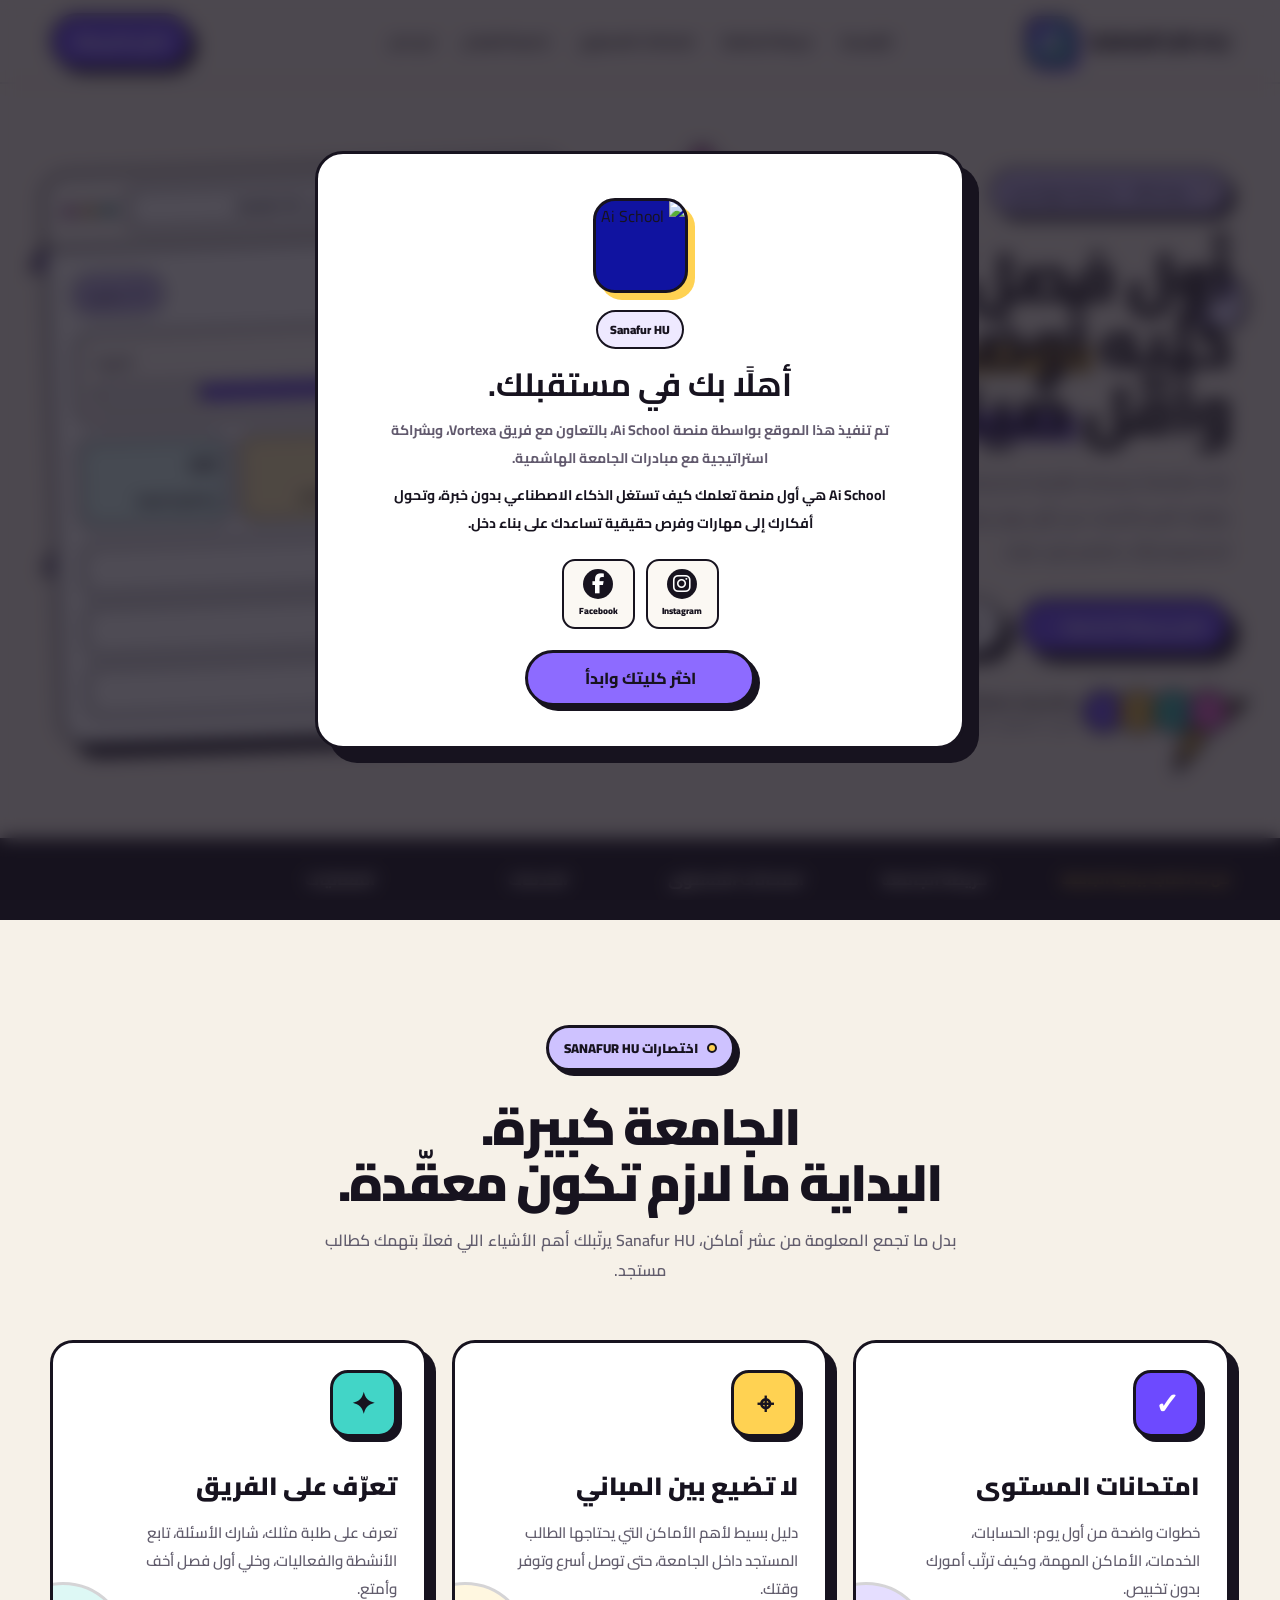
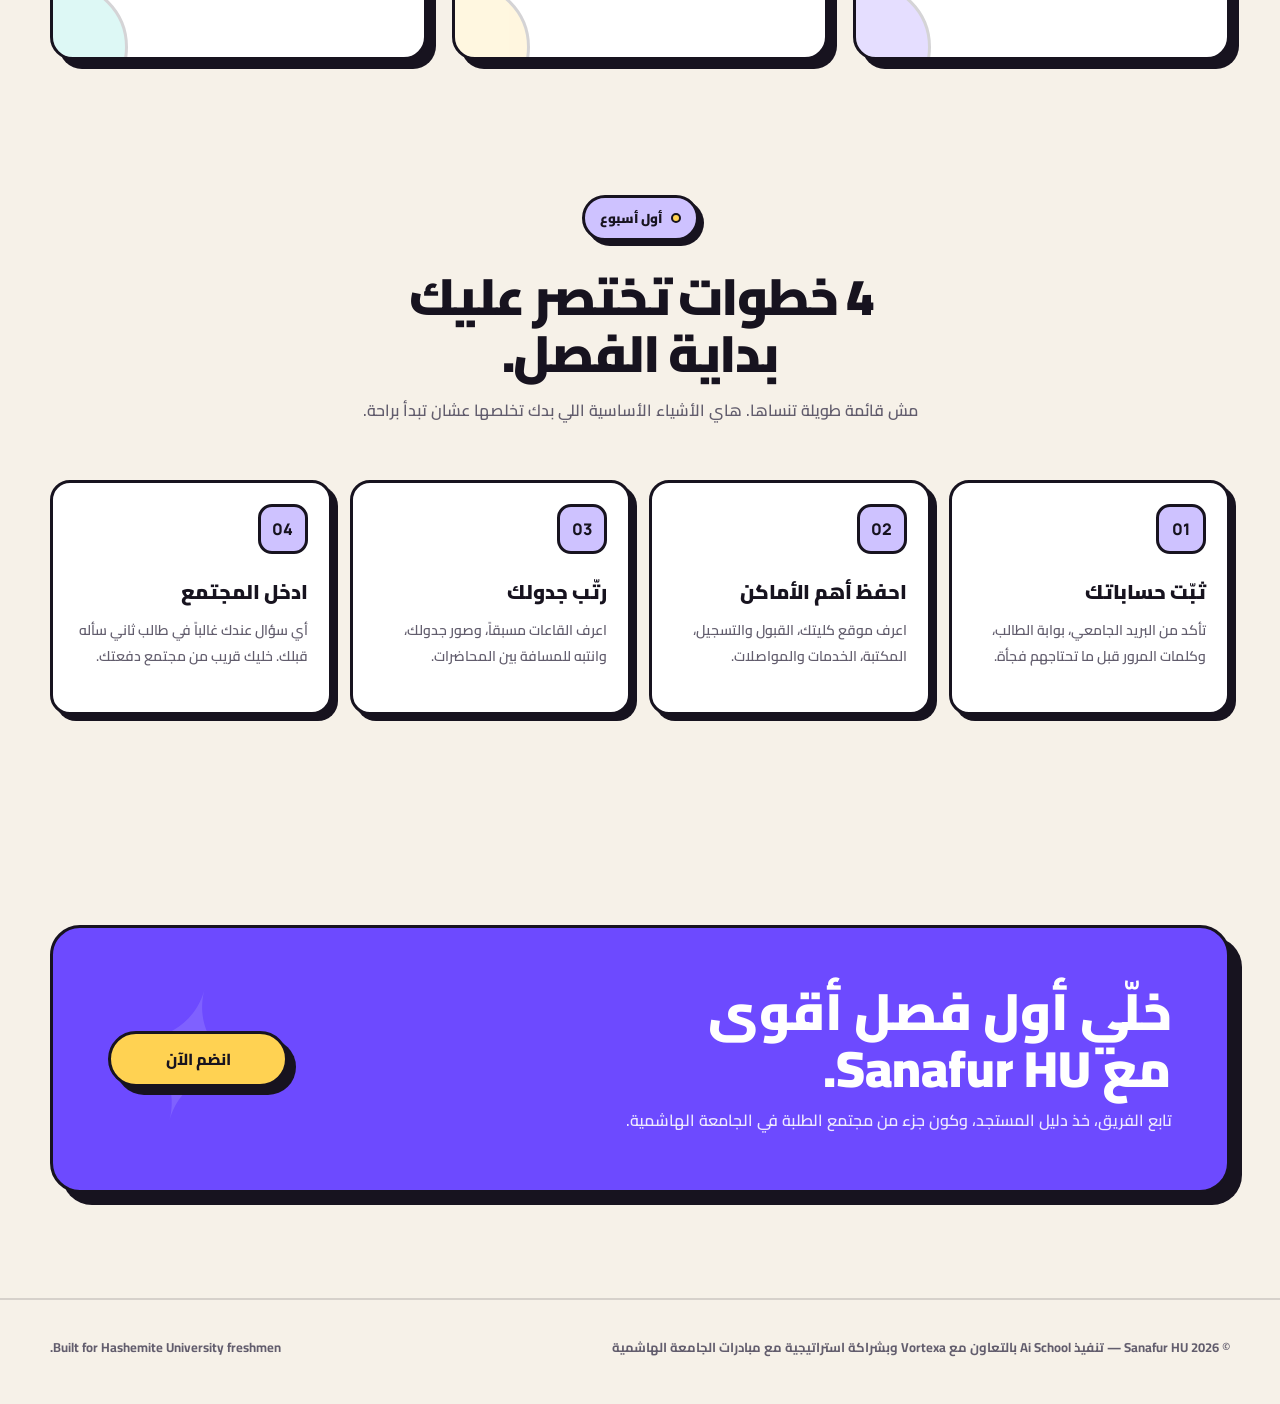
==== index.html @ 036cabc6 "Add files via upload" ====
<!DOCTYPE html>
<html lang="ar" dir="rtl">
<head>
<meta charset="UTF-8">
<meta name="viewport" content="width=device-width, initial-scale=1.0">

<title>Sanafur HU | دليلك لأول فصل جامعي</title>
<link rel="stylesheet" href="onboarding.css?v=20260831-2">
<link rel="stylesheet" href="quick-actions.css?v=20260925-1">
<link rel="stylesheet" href="college-hub.css?v=20260925-1">

<link rel="preconnect" href="https://fonts.googleapis.com">
<link rel="preconnect" href="https://fonts.gstatic.com" crossorigin>
<link href="https://fonts.googleapis.com/css2?family=Cairo:wght@400;500;600;700;800;900&family=Manrope:wght@600;700;800&display=swap" rel="stylesheet">
<link rel="stylesheet" href="https://cdnjs.cloudflare.com/ajax/libs/font-awesome/6.7.2/css/all.min.css">

<style>

:root{
    --cream:#F6F1E8;
    --black:#17131F;

    --purple:#6D4AFF;
    --purple2:#8D6BFF;
    --purpleLight:#CEC2FF;

    --yellow:#FFD252;
    --pink:#F06BD7;
    --cyan:#42D5C7;

    --white:#FFFFFF;
    --muted:#625D6D;

    --border:3px solid var(--black);

    --shadow-big:9px 9px 0 var(--black);
    --shadow-small:5px 5px 0 var(--black);
}

/* =========================
   GLOBAL
========================= */

*{
    box-sizing:border-box;
}

html{
    scroll-behavior:smooth;
}

body{
    margin:0;
    background:var(--cream);
    color:var(--black);
    font-family:"Cairo",sans-serif;
    overflow-x:hidden;
}

a{
    color:inherit;
    text-decoration:none;
}

button{
    font:inherit;
}

.container{
    width:min(1180px,calc(100% - 40px));
    margin:auto;
    position:relative;
    z-index:3;
}


/* =========================
   NAVIGATION
========================= */

.navbar-wrap{
    position:sticky;
    top:0;
    z-index:1000;

    background:rgba(246,241,232,.94);
    backdrop-filter:blur(14px);

    border-bottom:2px solid rgba(23,19,31,.10);
}

.navbar{
    min-height:82px;

    display:grid;
    grid-template-columns:1fr auto 1fr;

    align-items:center;
    gap:30px;
}

.brand{
    direction:ltr;

    display:flex;
    align-items:center;
    gap:13px;

    justify-self:start;
}

.logo-box{
    width:50px;
    height:50px;

    background:#000;

    border:var(--border);
    border-radius:14px;

    box-shadow:5px 5px 0 var(--purple);

    overflow:hidden;
}

.logo-box img{
    width:100%;
    height:100%;
    object-fit:cover;
}

.brand-name{
    font-family:"Manrope",sans-serif;
    font-size:24px;
    font-weight:800;

    letter-spacing:-1px;
}

.nav-links{
    display:flex;
    gap:28px;
    align-items:center;

    font-size:14px;
    font-weight:700;
}

.nav-links a{
    position:relative;
    padding:8px 0;
}

.nav-links a:after{
    content:"";

    position:absolute;

    right:0;
    left:0;
    bottom:1px;

    height:3px;

    background:var(--purple);

    transform:scaleX(0);

    transition:.2s;
}

.nav-links a:hover:after{
    transform:scaleX(1);
}


/* =========================
   BUTTON SYSTEM
========================= */

.btn{
    min-height:50px;

    padding:10px 22px;

    border:var(--border);
    border-radius:999px;

    display:inline-flex;
    justify-content:center;
    align-items:center;
    gap:8px;

    font-weight:800;

    cursor:pointer;

    transition:
        transform .18s ease,
        box-shadow .18s ease;
}

.btn:hover{
    transform:translate(3px,3px);
    box-shadow:3px 3px 0 var(--black)!important;
}

.nav-btn{
    justify-self:end;

    background:var(--purple);
    color:white;

    box-shadow:var(--shadow-small);
}

.primary-btn{
    background:var(--purple);
    color:#fff;

    box-shadow:var(--shadow-big);
}

.secondary-btn{
    background:white;

    box-shadow:var(--shadow-big);
}


/* =========================
   HERO
========================= */

.hero{
    position:relative;

    min-height:720px;

    display:flex;
    align-items:center;

    padding:80px 0 100px;

    isolation:isolate;
}

.hero-grid{
    display:grid;

    grid-template-columns:1.05fr .95fr;

    gap:70px;

    align-items:center;
}

.hero-copy{
    position:relative;
    z-index:5;
}


/* small pill */

.eyebrow{
    width:max-content;

    display:flex;
    align-items:center;
    gap:9px;

    background:var(--purpleLight);

    border:var(--border);
    border-radius:999px;

    box-shadow:var(--shadow-small);

    padding:8px 15px;

    font-size:13px;
    font-weight:900;
}

.dot{
    width:10px;
    height:10px;

    border:2px solid var(--black);
    border-radius:50%;

    background:var(--yellow);
}


/* hero heading */

.hero h1{
    margin:29px 0 22px;

    font-size:clamp(52px,5.3vw,78px);

    line-height:.98;

    letter-spacing:-3px;

    font-weight:900;
}

.marker{
    position:relative;

    display:inline-block;

    z-index:0;
}

.marker:before{
    content:"";

    position:absolute;

    right:-4%;
    left:-4%;

    height:.36em;

    bottom:.04em;

    background:var(--yellow);

    border:2px solid var(--black);

    transform:rotate(-1deg);

    z-index:-1;
}

.marker.purple:before{
    background:var(--purple2);
    transform:rotate(1deg);
}

.hero-description{
    max-width:660px;

    font-size:18px;
    line-height:1.9;

    color:var(--muted);

    font-weight:600;
}

.hero-buttons{
    display:flex;
    flex-wrap:wrap;
    gap:15px;

    margin-top:30px;
}


/* trust */

.trust{
    display:flex;
    align-items:center;
    gap:15px;

    margin-top:36px;
}

.avatars{
    direction:ltr;
    display:flex;
}

.avatar{
    width:43px;
    height:43px;

    margin-left:-8px;

    border:3px solid var(--black);
    border-radius:50%;

    display:grid;
    place-items:center;

    font-family:"Manrope";
    font-size:12px;
    font-weight:900;
}

.avatar:nth-child(1){
    background:var(--purple);
    color:white;
}

.avatar:nth-child(2){
    background:var(--yellow);
}

.avatar:nth-child(3){
    background:var(--cyan);
}

.avatar:nth-child(4){
    background:var(--pink);
}

.trust-text{
    font-size:13px;
    font-weight:800;
    line-height:1.6;
}

.trust-text span{
    color:var(--muted);
    font-weight:600;
}


/* =========================
   DASHBOARD MOCKUP
========================= */

.dashboard-area{
    position:relative;
    z-index:5;

    perspective:1000px;
}

.dashboard{
    background:white;

    border:var(--border);

    border-radius:27px;

    box-shadow:12px 12px 0 var(--black);

    overflow:hidden;

    transform:rotate(-2deg);

    transition:.3s;
}

.dashboard:hover{
    transform:rotate(0) translateY(-5px);
}

.browser-bar{
    min-height:66px;

    border-bottom:var(--border);

    background:#FBF8F3;

    display:flex;
    align-items:center;

    gap:12px;

    padding:14px 18px;

    direction:ltr;
}

.browser-dots{
    display:flex;
    gap:7px;
}

.browser-dot{
    width:13px;
    height:13px;

    border:2px solid var(--black);
    border-radius:50%;
}

.browser-dot:nth-child(1){
    background:var(--pink);
}

.browser-dot:nth-child(2){
    background:var(--yellow);
}

.browser-dot:nth-child(3){
    background:var(--cyan);
}

.browser-title{
    flex:1;

    background:white;

    border:2px solid var(--black);
    border-radius:11px;

    padding:8px 12px;

    text-align:center;

    direction:rtl;

    font-size:13px;
    font-weight:800;
}

.dashboard-content{
    padding:25px;
}

.dashboard-header{
    display:flex;
    align-items:center;
    justify-content:space-between;

    gap:15px;

    margin-bottom:17px;
}

.dashboard-header h3{
    font-size:25px;

    line-height:1.3;

    margin:0;

    font-weight:900;
}

.ready-pill{
    padding:7px 11px;

    border:2px solid var(--black);
    border-radius:999px;

    background:var(--purpleLight);

    white-space:nowrap;

    font-size:12px;
    font-weight:900;
}


/* progress */

.progress-card{
    padding:16px;

    border:2px solid var(--black);
    border-radius:18px;

    background:#FBF8F3;

    margin-bottom:16px;
}

.progress-head{
    display:flex;
    justify-content:space-between;

    margin-bottom:12px;

    font-size:13px;
    font-weight:800;
}

.progress{
    height:19px;

    border:2px solid var(--black);
    border-radius:999px;

    background:white;

    overflow:hidden;
}

.progress span{
    width:76%;
    height:100%;

    display:block;

    background:var(--purple);

    border-left:2px solid var(--black);
}


/* small dashboard cards */

.quick-cards{
    display:grid;

    grid-template-columns:repeat(3,1fr);

    gap:10px;

    margin-bottom:17px;
}

.quick-card{
    min-height:88px;

    padding:12px 10px;

    border:2px solid var(--black);
    border-radius:15px;

    display:flex;
    flex-direction:column;

    justify-content:space-between;

    font-size:12px;
    font-weight:900;
}

.quick-card strong{
    font-family:"Manrope";
    font-size:22px;
}

.quick-card:nth-child(1){
    background:#EEE9FF;
}

.quick-card:nth-child(2){
    background:#FFF0B5;
}

.quick-card:nth-child(3){
    background:#DCF9F5;
}


/* checklist */

.check-list{
    display:grid;
    gap:10px;
}

.check-item{
    padding:11px 12px;

    background:white;

    border:2px solid var(--black);
    border-radius:14px;

    display:flex;
    align-items:center;
    gap:10px;

    font-size:13px;
    font-weight:800;
}

.checkbox{
    width:25px;
    height:25px;

    border:2px solid var(--black);
    border-radius:7px;

    flex-shrink:0;

    display:grid;
    place-items:center;
}

.checkbox.checked{
    background:var(--purple);
    color:white;
}

.checkbox.checked:after{
    content:"✓";
    font-weight:900;
}


/* =========================
   MEMPHIS DECORATIONS
========================= */

.shape{
    position:absolute;

    pointer-events:none;

    z-index:1;
}

.triangle{
    width:65px;

    left:2%;
    top:17%;

    animation:float1 8s ease-in-out infinite;
}

.plus{
    width:56px;

    right:43%;
    top:8%;

    animation:rotateShape 19s linear infinite;
}

.zigzag{
    width:95px;

    left:42%;
    bottom:13%;

    animation:bob 6s ease-in-out infinite;
}

.arc{
    width:85px;

    right:2%;
    bottom:8%;

    animation:float2 9s ease-in-out infinite;
}

.dotted{
    width:75px;

    right:2%;
    top:24%;

    animation:rotateShape 25s linear infinite;
}

.squiggle{
    width:100px;

    right:42%;
    bottom:17%;

    animation:sway 7s ease-in-out infinite;
}

.half{
    width:72px;

    left:3%;
    top:60%;

    animation:bob 6s ease-in-out infinite;
}

.mini-circle{
    position:absolute;

    width:24px;
    height:24px;

    left:43%;
    top:17%;

    border:3px solid var(--black);
    border-radius:50%;

    background:var(--cyan);

    z-index:1;

    animation:bob 5s ease-in-out infinite;
}


@keyframes float1{

    0%,100%{
        transform:translateY(0) rotate(-8deg);
    }

    50%{
        transform:translateY(-18px) rotate(10deg);
    }

}

@keyframes float2{

    0%,100%{
        transform:translate(0,0) rotate(5deg);
    }

    50%{
        transform:translate(-8px,-16px) rotate(-7deg);
    }

}

@keyframes rotateShape{

    to{
        transform:rotate(360deg);
    }

}

@keyframes bob{

    0%,100%{
        transform:translateY(0);
    }

    50%{
        transform:translateY(-16px);
    }

}

@keyframes sway{

    0%,100%{
        transform:rotate(-5deg);
    }

    50%{
        transform:rotate(8deg);
    }

}


/* =========================
   BLACK STRIP
========================= */

.info-strip{
    background:var(--black);
    color:var(--cream);

    padding:26px 0;
}

.info-strip-inner{
    display:grid;

    grid-template-columns:auto 1fr;

    align-items:center;

    gap:35px;
}

.strip-title{
    color:var(--yellow);

    font-size:13px;
    font-weight:900;

    white-space:nowrap;
}

.strip-items{
    display:grid;
    grid-template-columns:repeat(5,1fr);

    gap:15px;

    text-align:center;

    font-weight:800;
}


/* =========================
   GENERIC SECTIONS
========================= */

.section{
    padding:105px 0;
}

.section-header{
    max-width:820px;

    margin:0 auto 55px;

    text-align:center;
}

.section-header .eyebrow{
    margin:auto;
}

.section-header h2{
    margin:27px 0 14px;

    font-size:clamp(39px,4vw,58px);

    line-height:1.1;

    letter-spacing:-2px;

    font-weight:900;
}

.section-header p{
    margin:0 auto;

    max-width:650px;

    color:var(--muted);

    font-weight:600;

    line-height:1.9;
}


/* =========================
   FEATURES
========================= */

.features{
    display:grid;

    grid-template-columns:repeat(3,1fr);

    gap:25px;
}

.feature{
    min-height:320px;

    position:relative;

    overflow:hidden;

    background:white;

    border:var(--border);
    border-radius:23px;

    box-shadow:var(--shadow-big);

    padding:27px;

    transition:.2s;
}

.feature:hover{
    transform:translateY(-5px);
}

.icon{
    width:67px;
    height:67px;

    margin-bottom:25px;

    display:grid;
    place-items:center;

    border:var(--border);
    border-radius:18px;

    box-shadow:var(--shadow-small);

    font-size:29px;
    font-weight:900;
}

.feature:nth-child(1) .icon{
    background:var(--purple);
    color:white;
}

.feature:nth-child(2) .icon{
    background:var(--yellow);
}

.feature:nth-child(3) .icon{
    background:var(--cyan);
}

.feature h3{
    margin:0 0 10px;

    font-size:25px;

    font-weight:900;
}

.feature p{
    margin:0;

    max-width:90%;

    color:var(--muted);

    line-height:1.85;

    font-size:15px;
    font-weight:600;
}

.corner-circle{
    position:absolute;

    width:130px;
    height:130px;

    left:-55px;
    bottom:-55px;

    border:3px solid var(--black);
    border-radius:50%;

    opacity:.18;
}

.feature:nth-child(1) .corner-circle{
    background:var(--purple);
}

.feature:nth-child(2) .corner-circle{
    background:var(--yellow);
}

.feature:nth-child(3) .corner-circle{
    background:var(--cyan);
}


/* =========================
   FIRST WEEK
========================= */

.steps{
    display:grid;

    grid-template-columns:repeat(4,1fr);

    gap:18px;
}

.step{
    min-height:235px;

    padding:21px;

    background:white;

    border:var(--border);
    border-radius:20px;

    box-shadow:6px 6px 0 var(--black);
}

.step-number{
    width:50px;
    height:50px;

    display:grid;
    place-items:center;

    margin-bottom:19px;

    border:var(--border);
    border-radius:14px;

    background:var(--purpleLight);

    font-family:"Manrope";
    font-weight:900;
}

.step h3{
    margin:0 0 8px;

    font-size:20px;

    font-weight:900;
}

.step p{
    margin:0;

    color:var(--muted);

    font-size:14px;

    line-height:1.8;

    font-weight:600;
}


/* =========================
   JOIN CTA
========================= */

.join-box{
    padding:55px;

    background:var(--purple);

    color:white;

    border:var(--border);
    border-radius:30px;

    box-shadow:12px 12px 0 var(--black);

    display:grid;

    grid-template-columns:1fr auto;

    align-items:center;

    gap:30px;

    position:relative;

    overflow:hidden;
}

.join-box:before{
    content:"✦";

    position:absolute;

    left:5%;
    top:-42px;

    font-size:180px;

    color:rgba(255,255,255,.13);

    transform:rotate(15deg);
}

.join-box h2{
    position:relative;

    margin:0 0 10px;

    font-size:clamp(35px,4vw,54px);

    line-height:1.1;

    font-weight:900;
}

.join-box p{
    position:relative;

    margin:0;

    color:#EEE9FF;

    font-weight:600;

    line-height:1.8;
}

.join-btn{
    position:relative;

    min-width:180px;

    background:var(--yellow);

    color:var(--black);

    box-shadow:8px 8px 0 var(--black);
}


/* =========================
   FOOTER
========================= */

footer{
    padding:35px 0 45px;

    border-top:2px solid rgba(23,19,31,.14);
}

.footer{
    display:flex;

    justify-content:space-between;

    align-items:center;

    gap:20px;

    flex-wrap:wrap;

    color:var(--muted);

    font-size:13px;

    font-weight:700;
}


/* =========================
   MOBILE MENU
========================= */

.mobile-menu-button{
    display:none;

    width:47px;
    height:47px;

    border:var(--border);
    border-radius:13px;

    background:white;

    box-shadow:4px 4px 0 var(--black);

    font-size:21px;
    font-weight:900;
}

.mobile-menu{
    display:none;

    padding:0 0 18px;

    font-weight:800;
}

.mobile-menu.open{
    display:grid;
    gap:11px;
}


/* =========================
   RESPONSIVE
========================= */

@media(max-width:980px){

    .navbar{
        grid-template-columns:1fr auto;
    }

    .nav-links,
    .nav-btn{
        display:none;
    }

    .mobile-menu-button{
        display:block;
    }

    .hero{
        min-height:auto;
        padding:65px 0 80px;
    }

    .hero-grid{
        grid-template-columns:1fr;
        gap:60px;
    }

    .hero-copy{
        text-align:center;
    }

    .hero-copy .eyebrow{
        margin:auto;
    }

    .hero-description{
        margin:auto;
    }

    .hero-buttons{
        justify-content:center;
    }

    .trust{
        justify-content:center;
    }

    .dashboard-area{
        width:min(650px,100%);
        margin:auto;
    }

    .features{
        grid-template-columns:1fr;
    }

    .steps{
        grid-template-columns:repeat(2,1fr);
    }

    .info-strip-inner{
        grid-template-columns:1fr;
        text-align:center;
    }

    .join-box{
        grid-template-columns:1fr;
        text-align:center;
    }

    .join-btn{
        justify-self:center;
    }

}


@media(max-width:620px){

    .container{
        width:calc(100% - 24px);
    }

    .brand-name{
        font-size:20px;
    }

    .logo-box{
        width:45px;
        height:45px;
    }

    .hero{
        padding-top:45px;
    }

    .hero h1{
        font-size:clamp(45px,13vw,62px);
        letter-spacing:-2px;
    }

    .hero-description{
        font-size:16px;
    }

    .hero-buttons{
        flex-direction:column;
    }

    .hero-buttons .btn{
        width:100%;
    }

    .trust{
        flex-direction:column;
    }

    .dashboard{
        transform:rotate(-1deg);
        box-shadow:8px 8px 0 var(--black);
    }

    .dashboard-content{
        padding:18px;
    }

    .dashboard-header{
        align-items:flex-start;
    }

    .quick-cards{
        grid-template-columns:1fr;
    }

    .quick-card{
        min-height:68px;
    }

    .strip-items{
        grid-template-columns:1fr 1fr;
    }

    .strip-items span:last-child{
        grid-column:1/-1;
    }

    .section{
        padding:78px 0;
    }

    .section-header h2{
        font-size:38px;
    }

    .steps{
        grid-template-columns:1fr;
    }

    .join-box{
        padding:36px 23px;

        box-shadow:8px 8px 0 var(--black);
    }

    .triangle,
    .dotted{
        display:none;
    }

}


@media(prefers-reduced-motion:reduce){

    *{
        animation:none!important;
        transition:none!important;
    }

}


/* college hub: more than one card */
.college-hub-grid.multi{display:grid;grid-template-columns:1fr;gap:28px}
</style>
</head>


<body>


<!-- =========================
     NAVBAR
========================= -->

<header class="navbar-wrap">

<div class="container">

<nav class="navbar">

<a href="index.html" class="brand">

<div class="logo-box">
<img src="vortexa-logo.png" alt="Sanafur HU">
</div>

<span class="brand-name">SANAFUR HU</span>

</a>


<div class="nav-links">
<a href="index.html#guide">الرئيسية</a>
<a href="map.html">خريطة الجامعة</a>
<a href="exams.html">امتحانات المستوى</a>
<a href="gpa.html">حاسبة المعدل</a>
<a href="team.html">الفريق</a>
</div>
<a href="map.html" class="btn nav-btn">افتح الخريطة</a>


<button
class="mobile-menu-button"
id="menuButton"
aria-label="القائمة">

☰

</button>

</nav>


<div class="mobile-menu" id="mobileMenu">
<a href="index.html#guide">الرئيسية</a>
<a href="map.html">خريطة الجامعة</a>
<a href="exams.html">امتحانات المستوى</a>
<a href="gpa.html">حاسبة المعدل</a>
<a href="team.html">الفريق</a>
</div>
</div>
</header>



<!-- =========================
     HERO
========================= -->

<main id="home">

<section class="hero">


<!-- Purple Triangle -->

<svg class="shape triangle"
viewBox="0 0 100 100">

<path
d="M50 8 L92 88 L8 88 Z"
fill="#8D6BFF"
stroke="#17131F"
stroke-width="6"/>

</svg>



<!-- Pink Plus -->

<svg class="shape plus"
viewBox="0 0 100 100">

<path
d="M36 8H64V36H92V64H64V92H36V64H8V36H36Z"
fill="#F06BD7"
stroke="#17131F"
stroke-width="6"/>

</svg>



<!-- Zig Zag -->

<svg class="shape zigzag"
viewBox="0 0 140 70">

<polyline
points="4,54 30,18 56,54 83,18 110,54 136,18"
fill="none"
stroke="#17131F"
stroke-width="17"
stroke-linejoin="round"/>

<polyline
points="4,54 30,18 56,54 83,18 110,54 136,18"
fill="none"
stroke="#6D4AFF"
stroke-width="10"
stroke-linejoin="round"/>

</svg>



<!-- Yellow Arc -->

<svg class="shape arc"
viewBox="0 0 100 100">

<path
d="M10 90
A80 80 0 0 1 90 10
L66 34
A46 46 0 0 0 34 66
Z"

fill="#FFD252"

stroke="#17131F"
stroke-width="6"/>

</svg>



<!-- Dot Circle -->

<svg class="shape dotted"
viewBox="0 0 100 100">

<circle
cx="50"
cy="50"
r="39"

fill="#fff"

stroke="#17131F"
stroke-width="6"/>

<g fill="#6D4AFF">

<circle cx="30" cy="30" r="5"/>
<circle cx="50" cy="28" r="5"/>
<circle cx="70" cy="30" r="5"/>

<circle cx="28" cy="50" r="5"/>
<circle cx="50" cy="50" r="5"/>
<circle cx="72" cy="50" r="5"/>

<circle cx="30" cy="70" r="5"/>
<circle cx="50" cy="72" r="5"/>
<circle cx="70" cy="70" r="5"/>

</g>

</svg>



<!-- Squiggle -->

<svg class="shape squiggle"
viewBox="0 0 160 90">

<path
d="
M8 50
C25 6 40 94 58 50
C76 6 90 94 108 50
C126 8 140 92 153 48
"

fill="none"

stroke="#17131F"

stroke-width="10"

stroke-linecap="round"/>

</svg>



<!-- Half Circle -->

<svg class="shape half"
viewBox="0 0 100 100">

<path
d="M10 52 A40 40 0 0 1 90 52 Z"

fill="#CEC2FF"

stroke="#17131F"

stroke-width="6"/>

</svg>


<div class="mini-circle"></div>



<div class="container hero-grid">


<!-- HERO COPY -->

<div class="hero-copy">


<div class="eyebrow">

<span class="dot"></span>

دفعة 2026 • الجامعة الهاشمية

</div>


<h1>

أول فصل؟<br>

خليه
<span class="marker">أوضح</span>،
<br>

وأقل
<span class="marker purple">ضياع.</span>

</h1>


<p class="hero-description">

Sanafur HU مساحة طلابية مخصصة للطلبة المستجدين
في الجامعة الهاشمية.

بنرتّبلك أهم الأشياء من أول يوم،
وبنساعدك تعرف الجامعة أسرع،
وتبدأ حياتك الجامعية وأنت فاهم شو عليك.

</p>


<div class="hero-buttons">

<a href="#guide"
class="btn primary-btn">

افتح خريطة الجامعة ←

</a>


<a href="#first-week"
class="btn secondary-btn">

امتحانات المستوى

</a>

</div>



<div class="trust">


<div class="avatars">

<div class="avatar">V</div>

<div class="avatar">HU</div>

<div class="avatar">26</div>

<div class="avatar">+</div>

</div>


<div class="trust-text">

مكان واحد لبداية أهدى وأوضح

<br>

<span>
دليل • مجتمع • فعاليات • حياة جامعية
</span>

</div>


</div>


</div>



<!-- =========================
     DASHBOARD
========================= -->

<div class="dashboard-area">


<div class="dashboard">


<div class="browser-bar">

<div class="browser-dots">

<span class="browser-dot"></span>

<span class="browser-dot"></span>

<span class="browser-dot"></span>

</div>


<div class="browser-title">

لوحة الطالب المستجد • Sanafur HU

</div>

</div>



<div class="dashboard-content">


<div class="dashboard-header">

<h3>
جاهز لأول أسبوع؟
</h3>


<span class="ready-pill">
76% جاهزية
</span>

</div>



<div class="progress-card">

<div class="progress-head">

<span>
خطوات البداية
</span>

<span>
5 من 7
</span>

</div>


<div class="progress">

<span></span>

</div>

</div>



<div class="quick-cards">


<div class="quick-card" data-href="map.html" role="link" tabindex="0" style="cursor:pointer">

<strong>01</strong>

<span>
دليل القاعات
</span>

</div>


<div class="quick-card" data-href="gpa.html" role="link" tabindex="0" style="cursor:pointer">

<strong>02</strong>

<span>
حاسبة المعدل
</span>

</div>


<div class="quick-card" data-href="https://chat.whatsapp.com/ERc9AM3qSQg6xhWxpwpAYt" role="link" tabindex="0" style="cursor:pointer">

<strong>03</strong>

<span>
مجتمع الدفعة
</span>

</div>


</div>



<div class="check-list">


<div class="check-item">

<span class="checkbox checked"></span>

تفعيل البريد الجامعي

</div>


<div class="check-item">

<span class="checkbox checked"></span>

حفظ أهم مباني الجامعة

</div>


<div class="check-item">

<span class="checkbox"></span>

ترتيب جدول أول أسبوع

</div>


</div>


</div>

</div>

</div>


</div>

</section>



<div class="college-quick-actions" id="collegeQuickActions" hidden aria-label="روابط الكلية السريعة">
    <a class="college-quick-action" href="#collegeHub" data-label="مبادرات كليتك" aria-label="اذهب إلى مبادرات كليتك"><i class="fa-solid fa-handshake" aria-hidden="true"></i></a>
    <a class="college-quick-action whatsapp-action" href="https://chat.whatsapp.com/ERc9AM3qSQg6xhWxpwpAYt" target="_blank" rel="noreferrer" data-label="مجتمع واتساب" aria-label="افتح مجتمع واتساب"><i class="fa-brands fa-whatsapp" aria-hidden="true"></i></a>
</div>

<!-- =========================
     BLACK SOCIAL PROOF STRIP
========================= -->

<section class="info-strip">

<div class="container info-strip-inner">


<div class="strip-title">

كل ما تحتاجه ببداية الجامعة

</div>


<div class="strip-items">


<span>خريطة الجامعة</span>

<span>امتحانات المستوى</span>

<span>الخدمات</span>

<span>الفعاليات</span>

</div>


</div>

</section>



<!-- =========================
     FEATURES
========================= -->

<section class="section"
id="guide">


<div class="container">


<div class="section-header">


<div class="eyebrow">

<span class="dot"></span>

اختصارات SANAFUR HU

</div>


<h2>

الجامعة كبيرة.<br>

البداية ما لازم تكون معقّدة.

</h2>


<p>

بدل ما تجمع المعلومة من عشر أماكن،
Sanafur HU يرتّبلك أهم الأشياء اللي فعلاً بتهمك
كطالب مستجد.

</p>


</div>



<div class="features">


<article class="feature">


<div class="icon">
✓
</div>


<h3>
امتحانات المستوى
</h3>


<p>

خطوات واضحة من أول يوم:
الحسابات، الخدمات، الأماكن المهمة،
وكيف ترتّب أمورك بدون تخبيص.

</p>


<div class="corner-circle"></div>


</article>



<article class="feature">


<div class="icon">
⌖
</div>


<h3>
لا تضيع بين المباني
</h3>


<p>

دليل بسيط لأهم الأماكن التي يحتاجها
الطالب المستجد داخل الجامعة،
حتى توصل أسرع وتوفر وقتك.

</p>


<div class="corner-circle"></div>


</article>



<article class="feature"
id="community">


<div class="icon">
✦
</div>


<h3>
تعرّف على الفريق
</h3>


<p>

تعرف على طلبة مثلك،
شارك الأسئلة،
تابع الأنشطة والفعاليات،
وخلي أول فصل أخف وأمتع.

</p>


<div class="corner-circle"></div>


</article>


</div>

</div>

</section>



<!-- =========================
     FIRST WEEK
========================= -->

<section
class="section"
id="first-week"
style="padding-top:30px;">


<div class="container">


<div class="section-header">


<div class="eyebrow">

<span class="dot"></span>

أول أسبوع

</div>


<h2>

4 خطوات تختصر عليك<br>

بداية الفصل.

</h2>


<p>

مش قائمة طويلة تنساها.
هاي الأشياء الأساسية اللي بدك تخلصها
عشان تبدأ براحة.

</p>


</div>



<div class="steps">


<div class="step">


<div class="step-number">
01
</div>


<h3>
ثبّت حساباتك
</h3>


<p>

تأكد من البريد الجامعي،
بوابة الطالب،
وكلمات المرور قبل ما تحتاجهم فجأة.

</p>


</div>



<div class="step">


<div class="step-number">
02
</div>


<h3>
احفظ أهم الأماكن
</h3>


<p>

اعرف موقع كليتك،
القبول والتسجيل،
المكتبة،
الخدمات والمواصلات.

</p>


</div>



<div class="step">


<div class="step-number">
03
</div>


<h3>
رتّب جدولك
</h3>


<p>

اعرف القاعات مسبقاً،
وصور جدولك،
وانتبه للمسافة بين المحاضرات.

</p>


</div>



<div class="step">


<div class="step-number">
04
</div>


<h3>
ادخل المجتمع
</h3>


<p>

أي سؤال عندك غالباً في طالب ثاني
سأله قبلك.
خليك قريب من مجتمع دفعتك.

</p>


</div>


</div>

</div>

</section>



<!-- =========================
     FINAL CTA
========================= -->

<section
class="section"
id="join">


<div class="container">


<div class="join-box">


<div>


<h2>

خلّي أول فصل أقوى<br>
مع Sanafur HU.

</h2>


<p>

تابع الفريق،
خذ دليل المستجد،
وكون جزء من مجتمع الطلبة
في الجامعة الهاشمية.

</p>


</div>



<a
href="https://chat.whatsapp.com/ERc9AM3qSQg6xhWxpwpAYt"
class="btn join-btn"
id="joinButton">

انضم الآن

</a>


</div>


</div>

</section>


<section class="college-hub" id="collegeHub" hidden>
<div class="container" id="collegeHubContent"></div>
</section>

</main>



<!-- =========================
     FOOTER
========================= -->

<footer>


<div class="container footer">


<span>
© 2026 Sanafur HU — تنفيذ Ai School بالتعاون مع Vortexa وبشراكة استراتيجية مع مبادرات الجامعة الهاشمية
</span>


<span>
Built for Hashemite University freshmen.
</span>


</div>


</footer>



<script>

/* =========================
   JOIN BUTTON
   ضع رابط الواتساب أو التسجيل هنا
========================= */

const JOIN_LINK =
"https://chat.whatsapp.com/ERc9AM3qSQg6xhWxpwpAYt";


document
.getElementById("joinButton")
.addEventListener("click",(event)=>{

    event.preventDefault();

    window.open(
        JOIN_LINK,
        "_blank"
    );

});


/* =========================
   HOMEPAGE SHORTCUTS
========================= */

const shortcutTargets = [
    "exams.html",
    "map.html",
    "team.html"
];

document.querySelectorAll(".feature")
.forEach((card,index)=>{

    card.setAttribute("role","link");
    card.setAttribute("tabindex","0");
    card.style.cursor="pointer";

    const openTarget = () => {
        window.location.href = shortcutTargets[index];
    };

    card.addEventListener("click",openTarget);

    card.addEventListener("keydown",(event)=>{
        if(event.key === "Enter" || event.key === " "){
            event.preventDefault();
            openTarget();
        }
    });

});

document.querySelectorAll(".quick-card[data-href]").forEach((card)=>{
    const openTarget=()=>window.location.href=card.dataset.href;
    card.addEventListener("click",openTarget);
    card.addEventListener("keydown",(event)=>{
        if(event.key==="Enter" || event.key===" "){
            event.preventDefault();
            openTarget();
        }
    });
});

</script>

<div class="onboarding-overlay" id="vortexaOnboarding">
    <div class="onboarding-card" role="dialog" aria-modal="true" aria-labelledby="onboardingTitle">
        <div class="onboarding-step onboarding-welcome-step">
            <div class="onboarding-logo small"><img src="assets/aischool-logo.png" alt="Ai School"></div>
            <span class="onboarding-kicker">Sanafur HU</span>
            <h2 id="onboardingTitle">أهلًا بك في مستقبلك.</h2>
            <p>تم تنفيذ هذا الموقع بواسطة منصة <strong>Ai School</strong>، بالتعاون مع فريق <strong>Vortexa</strong>، وبشراكة استراتيجية مع مبادرات الجامعة الهاشمية.</p>
            <p class="onboarding-note">Ai School هي أول منصة تعلمك كيف تستغل الذكاء الاصطناعي بدون خبرة، وتحول أفكارك إلى مهارات وفرص حقيقية تساعدك على بناء دخل.</p>
            <div class="onboarding-socials" aria-label="منصات التواصل الاجتماعي">
                <a href="https://www.instagram.com/ai.school_/" target="_blank" rel="noreferrer" aria-label="Instagram"><span><i class="fa-brands fa-instagram" aria-hidden="true"></i></span><small>Instagram</small></a>
                <a href="https://www.facebook.com/profile.php?id=61594153163505" target="_blank" rel="noreferrer" aria-label="Facebook"><span><i class="fa-brands fa-facebook-f" aria-hidden="true"></i></span><small>Facebook</small></a>
              
            </div>
            <button class="btn onboarding-button" id="onboardingChooseCollege" type="button">اختَر كليتك وابدأ</button>
        </div>
        <div class="onboarding-step onboarding-college-step" hidden>
            <div class="onboarding-logo"><img src="assets/aischool-logo.png" alt="Ai School"></div>
            <span class="onboarding-kicker">أهلًا فيك في Sanafur HU</span>
            <h2>خلّينا نجهز تجربتك.</h2>
            <p>اختَر كليتك حتى نعرض لك المحتوى والخدمات الأقرب لاحتياجك كطالب في الجامعة الهاشمية.</p>
            <label class="onboarding-label" for="onboardingCollege">كليتك</label>
            <select class="onboarding-select" id="onboardingCollege">
                <option value="">اختَر كليتك</option>
                <option>كلية الهندسة</option><option>كلية تكنولوجيا المعلومات</option><option>كلية العلوم</option>
                <option>كلية الطب</option><option>كلية الصيدلة</option><option>كلية التمريض</option><option>كلية العلوم الطبية التطبيقية</option>
                <option>كلية الاقتصاد والعلوم الإدارية</option><option>كلية الآداب</option><option>كلية العلوم التربوية</option>
                <option>كلية التربية البدنية وعلوم الرياضة</option><option>كلية الموارد الطبيعية والبيئية</option>
                <option>كلية الملكة رانيا للطفولة</option><option>كلية الملكة رانيا للسياحة والتراث</option><option>كلية الدراسات العليا</option><option>كلية أخرى</option>
            </select>
            <p class="onboarding-error" id="onboardingError" aria-live="polite"></p>
            <button class="btn onboarding-button" id="onboardingContinue" type="button">كمّل إلى Sanafur HU</button>
        </div>
    </div>
</div>

<script>
(()=>{
    const overlay=document.getElementById("vortexaOnboarding");
    const welcomeStep=overlay.querySelector(".onboarding-welcome-step");
    const collegeStep=overlay.querySelector(".onboarding-college-step");
    const college=overlay.querySelector("#onboardingCollege");
    const error=overlay.querySelector("#onboardingError");
    const collegeHub=document.getElementById("collegeHub");
    const collegeHubContent=document.getElementById("collegeHubContent");

    /*
     * إعدادات المبادرات الطلابية الشريكة
     * ------------------------------------
     * - INITIATIVES: بيانات كل مبادرة (الاسم، الوصف، الشعار، المصادر، الروابط).
     * - COLLEGE_INITIATIVES: ربط كل كلية بمبادرتها. القيمة null = لا توجد مبادرة شريكة لهذه الكلية،
     *   فتظهر رسالة بذلك مع روابط Vortexa.
     * - أي رابط فارغ "" أو محذوف لا تظهر له أيقونة (لا موقع / لا تواصل = لا أيقونة).
     * - قائمة النشامى (nashama) مبادرة على مستوى الجامعة وتظهر مع كل كلية.
     */
    const INITIATIVES={
        vortexa:{
            name:"Vortexa",
            description:"فريق تقني طلابي انطلق عام 2025 ويحوّل الأفكار إلى مشاريع رقمية تخدم الطلبة: ذكاء اصطناعي، تطوير برمجيات، أدوات ومصادر وفرص. تحت شعار «من الفكرة إلى الواقع».",
            logo:"assets/initiatives/vortexa.png",
            materials:{label:"مصادر Vortexa",url:"https://vortex-a.com/resources.html"},
            links:{
                instagram:"https://www.instagram.com/vorteam2025/",
                facebook:"https://www.facebook.com/profile.php?id=61583873862492",
                whatsapp:"https://chat.whatsapp.com/JDConZ7nUlZ0f3GRsJbkpE",
                website:"https://www.vortex-a.com/"
            }
        },
        delta:{
            name:"فريق دلتا الهندسي",
            description:"بوابتك نحو الإبداع في الجامعة الهاشمية. مبادرة طلابية تطوعية تابعة لعمادة شؤون الطلبة، تجمع لك بين التفوق الأكاديمي والمشاريع الهندسية التطبيقية والفعاليات التفاعلية؛ لنكون رفقاء دربك في بناء شخصيتك الهندسية وصناعة أثرك الخاص من يومك الأول.",
            logo:"assets/initiatives/delta.png",
            materials:{label:"مصادر مواد كلية الهندسة",url:"https://drive.google.com/drive/folders/12-9AXTO-GcE8m9U480oC8XrdU17yBbyD?usp=drive_link"},
            links:{
                instagram:"https://www.instagram.com/delta_team_hu",
                facebook:"https://www.facebook.com/share/1UAJdT5qG8/"
            }
        },
        nursing:{
            name:"نشامى التمريض",
            description:"فريق طلابي في كلية التمريض، أحد الفرق المنبثقة ضمن قائمة النشامى. وُجد لتنمية مهارات طلبة التمريض من خلال ورش تدريبية ودورات عملية ومبادرات تخدم الطلبة والمجتمع، وداعم لكل طالب يطمح للتطور والتميز. (قول . فعل . أثر)",
            logo:"assets/initiatives/nashama-nursing.png",
            materials:{label:"مصادر مواد كلية التمريض",url:"https://drive.google.com/drive/folders/1xgxvo9ji8MeDBor38xUSyDP1D_b4u8si"},
            links:{
                instagram:"https://www.instagram.com/alnashama_nursing",
                facebook:"https://www.facebook.com/share/18AaC9NJB1/",
                whatsapp:"https://chat.whatsapp.com/GM03DK5tSOF8cUVkQze7au"
            }
        },
        artea:{
            name:"Artea — المبادرة الفنية",
            description:"المبادرة الفنية الأولى والوحيدة في الجامعة الهاشمية، تتبع عمادة شؤون الطلبة (النادي الثقافي والفني) وتمثّل قسم التربية الفنية في كلية العلوم التربوية. تنظّم الأنشطة والفعاليات الفنية والثقافية داخل الحرم الجامعي وتوفّر مساحة إبداعية يعبّر فيها الطلبة عن مواهبهم.",
            logo:"assets/initiatives/artea.png",
            materials:{label:"مصادر مواد كلية العلوم التربوية",url:"https://drive.google.com/drive/folders/1bb8FZzU5907WeeJpbSHR-KnxygpiQQAk"},
            links:{
                instagram:"https://www.instagram.com/artea_team_hu"
            }
        },
        nashama:{
            name:"قائمة النشامى",
            description:"مبادرة طلابية تطوعية تابعة لعمادة شؤون الطلبة، نتخذ من الخدمة رسالة ومن العطاء سنّة. غايتنا خدمة الطالب، وجوهرنا عمل رصين يلتقي فيه الإتقان بالرؤية والمبادرة بالإخلاص. (قول . فعل . أثر)",
            logo:"assets/initiatives/nashama.png",
            materials:{label:"مصادر قائمة النشامى",url:"https://drive.google.com/drive/folders/1QlVZl2QoFfyqJ_KiilnXnonIZ1Bocd7M?usp=sharing"},
            links:{
                instagram:"https://www.instagram.com/alnashama_hu",
                facebook:"https://www.facebook.com/share/18xTqnZ6E1/"
            }
        }
    };

    /* كل كليات الجامعة الهاشمية — null = لا توجد مبادرة شريكة بعد */
    const COLLEGE_INITIATIVES={
        "كلية الهندسة":"delta",
        "كلية تكنولوجيا المعلومات":"vortexa",
        "كلية التمريض":"nursing",
        "كلية العلوم التربوية":"artea",
        "كلية العلوم":null,
        "كلية الطب":null,
        "كلية الصيدلة":null,
        "كلية العلوم الطبية التطبيقية":null,
        "كلية الاقتصاد والعلوم الإدارية":null,
        "كلية الآداب":null,
        "كلية التربية البدنية وعلوم الرياضة":null,
        "كلية الموارد الطبيعية والبيئية":null,
        "كلية الملكة رانيا للطفولة":null,
        "كلية الملكة رانيا للسياحة والتراث":null,
        "كلية الدراسات العليا":null,
        "كلية أخرى":null
    };

    const linkMeta={
        instagram:{label:"إنستغرام",icon:"fa-brands fa-instagram"},
        facebook:{label:"فيسبوك",icon:"fa-brands fa-facebook-f"},
        whatsapp:{label:"واتساب",icon:"fa-brands fa-whatsapp"},
        website:{label:"الموقع الإلكتروني",icon:"fa-solid fa-arrow-up-right-from-square"}
    };

    /* أيقونة تظهر فقط إذا كان الرابط موجودًا */
    const renderInitiativeLinks=(links={})=>Object.entries(linkMeta)
        .filter(([key])=>links[key])
        .map(([key,meta])=>`<a href="${links[key]}" target="_blank" rel="noreferrer" aria-label="${meta.label}" title="${meta.label}"><i class="${meta.icon}" aria-hidden="true"></i></a>`)
        .join("");

    const renderInitiativeCard=(initiative,badge)=>{
        const materials=initiative.materials&&initiative.materials.url
            ? `<a class="initiative-materials" href="${initiative.materials.url}" target="_blank" rel="noreferrer"><span class="materials-spark">✦</span><span><small>مصدر هذه المبادرة</small>${initiative.materials.label||"افتح مصادر المواد"}</span><b>←</b></a>`
            : "";
        const socials=renderInitiativeLinks(initiative.links);
        return `<article class="college-initiative-card featured"><div class="initiative-logo"><img src="${initiative.logo}" alt="شعار ${initiative.name}"></div><div class="initiative-copy"><span>${badge}</span><h3>${initiative.name}</h3><p>${initiative.description}</p>${materials}${socials?`<div class="initiative-socials">${socials}</div>`:""}</div></article>`;
    };

    const renderCollegeHub=(collegeName)=>{
        const own=INITIATIVES[COLLEGE_INITIATIVES[collegeName]];
        const head=own
            ? `<span class="college-hub-kicker">مساحتك الشخصية</span><h2>مبادرة طلابية في <em>${collegeName}</em></h2><p>المبادرة، مصدر موادها وروابط التواصل الخاصة بها في مكان واحد.</p>`
            : `<span class="college-hub-kicker">مساحتك الشخصية</span><h2>لا توجد مبادرة شريكة في <em>${collegeName}</em> حاليًا</h2><p>لم تنضم مبادرة طلابية من كليتك بعد. في هذه الأثناء تابع Vortexa لمعرفة أخبار الجامعة وكل جديد يهم الطلبة.</p>`;
        const cards=[
            own?renderInitiativeCard(own,"مبادرة كليتك"):renderInitiativeCard(INITIATIVES.vortexa,"تابع Vortexa"),
            renderInitiativeCard(INITIATIVES.nashama,"على مستوى الجامعة")
        ];
        collegeHubContent.innerHTML=`
            <div class="college-hub-head"><div>${head}</div></div>
            <div class="college-hub-grid multi">${cards.join("")}</div>`;
        collegeHub.hidden=false;
        document.getElementById("collegeQuickActions").hidden=false;
    };
    overlay.querySelector("#onboardingChooseCollege").addEventListener("click",()=>{
        welcomeStep.hidden=true;
        collegeStep.hidden=false;
        college.focus();
    });
    overlay.querySelector("#onboardingContinue").addEventListener("click",()=>{
        if(!college.value){
            error.textContent="اختَر كليتك أولًا حتى نكمل.";
            college.focus();
            return;
        }
        renderCollegeHub(college.value);
        overlay.remove();
    });
})();
</script>

<script src="script.js?v=20260925-1"></script>


</body>
</html>
---- onboarding.css ----
.onboarding-overlay{position:fixed;inset:0;z-index:9999;display:grid;place-items:center;padding:22px;background:rgba(23,19,31,.76);backdrop-filter:blur(9px);font-family:"Cairo",sans-serif}.onboarding-card{position:relative;width:min(100%,650px);max-height:min(760px,calc(100vh - 36px));overflow:auto;background:#fff;border:3px solid #17131F;border-radius:28px;box-shadow:14px 14px 0 #17131F;padding:32px}.onboarding-close{position:absolute;top:15px;left:15px;width:38px;height:38px;border:2px solid #17131F;border-radius:50%;background:#fff0b5;color:#17131F;font-size:25px;line-height:1;cursor:pointer}.onboarding-step{text-align:center;padding:12px 12px 8px}.onboarding-logo{width:130px;height:130px;overflow:hidden;border:3px solid #17131F;border-radius:28px;margin:0 auto 17px;background:#1013a0;box-shadow:7px 7px 0 #ffd252}.onboarding-logo img{width:100%;height:100%;display:block;object-fit:cover}.onboarding-logo.small{width:95px;height:95px;border-radius:22px}.onboarding-kicker{display:inline-block;color:#17131F;background:#eee9ff;border:2px solid #17131F;border-radius:999px;padding:6px 12px;font-size:12px;font-weight:900}.onboarding-step h2{margin:14px 0 9px;color:#17131F;font-size:32px;line-height:1.35}.onboarding-step p{max-width:510px;margin:0 auto;color:#625a6e;font-size:14px;line-height:2;font-weight:700}.onboarding-label{display:block;max-width:420px;margin:22px auto 7px;text-align:right;font-size:12px;font-weight:900}.onboarding-select{width:100%;max-width:420px;min-height:52px;padding:10px 13px;border:2px solid #17131F;border-radius:13px;background:#fbf8f3;font:inherit;font-weight:800;outline:none}.onboarding-select:focus{box-shadow:5px 5px 0 #8d6bff}.onboarding-error{min-height:22px!important;margin-top:7px!important;color:#c22f68!important;font-size:12px!important}.onboarding-button{min-width:230px;margin-top:15px;background:#8d6bff;color:#17131F;border:3px solid #17131F;box-shadow:5px 5px 0 #17131F}.onboarding-button:hover{background:#ffd252;transform:translate(-2px,-2px)}.onboarding-note{margin-top:9px!important;color:#17131F!important}.onboarding-socials{display:flex;justify-content:center;gap:11px;flex-wrap:wrap;margin:22px 0 6px}.onboarding-socials a{display:grid;justify-items:center;gap:3px;min-width:73px;padding:8px 7px;border:2px solid #17131F;border-radius:13px;background:#fbf8f3;color:#17131F;text-decoration:none}.onboarding-socials a:hover{background:#c9f6e6;transform:translateY(-3px)}.onboarding-socials span{width:30px;height:30px;display:grid;place-items:center;border-radius:50%;background:#17131F;color:white;font:900 20px Manrope}.onboarding-socials small{font-size:9px;font-weight:900}.onboarding-card [hidden]{display:none!important}@media(max-width:620px){.onboarding-card{padding:24px 17px 22px;border-radius:22px;box-shadow:8px 8px 0 #17131F}.onboarding-step h2{font-size:26px}.onboarding-step p{font-size:12px}.onboarding-logo{width:108px;height:108px}.onboarding-logo.small{width:80px;height:80px}.onboarding-socials{gap:6px}.onboarding-socials a{min-width:65px}.onboarding-button{width:100%;min-width:0}}
---- quick-actions.css ----
.college-quick-actions{position:fixed;right:24px;bottom:24px;z-index:500;display:grid;gap:11px;direction:rtl}.college-quick-actions[hidden]{display:none!important}.college-quick-action{position:relative;width:58px;height:58px;display:grid;place-items:center;border:3px solid #17131f;border-radius:18px;background:#fff;color:#17131f;box-shadow:5px 5px 0 #17131f;text-decoration:none;transition:transform .18s ease,box-shadow .18s ease}.college-quick-action:hover{transform:translate(-3px,-3px);box-shadow:8px 8px 0 #17131f}.college-quick-action:focus-visible{outline:4px solid #ffd252;outline-offset:3px}.college-quick-action::after{content:attr(data-label);position:absolute;right:68px;white-space:nowrap;padding:7px 10px;border:2px solid #17131f;border-radius:10px;background:#fff;color:#17131f;font:800 11px "Cairo",sans-serif;opacity:0;pointer-events:none;transform:translateX(5px);transition:.18s}.college-quick-action:hover::after,.college-quick-action:focus-visible::after{opacity:1;transform:translateX(0)}.file-symbol{position:relative;width:22px;height:28px;border:3px solid currentColor;border-radius:4px}.file-symbol::before{content:"";position:absolute;top:-3px;left:-3px;width:9px;height:9px;border-left:3px solid currentColor;border-bottom:3px solid currentColor;background:#fff}.file-symbol::after{content:"";position:absolute;right:3px;bottom:5px;width:10px;height:3px;background:currentColor;box-shadow:0 -6px 0 currentColor}.whatsapp-action{background:#25d366;color:#092e19}.whatsapp-symbol{font:900 29px/1 Arial,sans-serif;transform:rotate(-12deg)}@media(max-width:640px){.college-quick-actions{right:14px;bottom:16px}.college-quick-action{width:52px;height:52px;border-radius:16px}.college-quick-action::after{display:none}}
.college-quick-action>i{font-size:24px}.college-quick-action.whatsapp-action>i{font-size:29px}
---- college-hub.css ----
.college-hub{padding:26px 0 82px;background:linear-gradient(180deg,#f6f1e8,#ece6ff)}.college-hub[hidden]{display:none!important}.college-hub-head{display:flex;align-items:end;justify-content:space-between;gap:28px;margin-bottom:28px}.college-hub-kicker{display:inline-flex;padding:6px 11px;background:#42d5c7;border:2px solid #17131f;border-radius:999px;font-size:11px;font-weight:900}.college-hub h2{margin:11px 0 6px;font-size:42px;line-height:1.3}.college-hub h2 em{font-style:normal;color:#6d4aff}.college-hub-head p{max-width:620px;margin:0;color:#625d6d;font-weight:700;line-height:1.9}.materials-spark{width:40px;height:40px;display:grid;place-items:center;flex:0 0 40px;background:#ffd252;color:#17131f;border:2px solid #17131f;border-radius:13px;font-size:20px}.college-hub-grid{display:grid;grid-template-columns:minmax(0,820px);gap:21px}.college-initiative-card{display:flex;gap:19px;min-height:235px;padding:23px;background:#fff;border:3px solid #17131f;border-radius:24px;box-shadow:8px 8px 0 #17131f}.college-initiative-card.featured{background:linear-gradient(135deg,#fff 0,#efe9ff 100%)}.initiative-logo{width:104px!important;height:104px!important;min-width:104px!important;max-width:104px!important;min-height:104px!important;max-height:104px!important;flex:0 0 104px!important;overflow:hidden!important;background:#526e77;border:3px solid #17131f;border-radius:21px;box-shadow:5px 5px 0 #ffd252}.initiative-logo img{width:100%!important;height:100%!important;max-width:100%!important;max-height:100%!important;display:block!important;object-fit:cover!important}.initiative-copy{display:flex;flex:1;min-width:0;flex-direction:column}.initiative-copy>span{align-self:flex-start;padding:4px 8px;background:#ffd252;border:2px solid #17131f;border-radius:999px;font-size:9px;font-weight:900}.initiative-copy h3{margin:10px 0 5px;font-size:21px;line-height:1.45}.initiative-copy p{margin:0;color:#625d6d;font-size:12px;font-weight:650;line-height:1.85}.initiative-materials{display:flex;align-items:center;gap:10px;width:min(100%,370px);margin-top:15px;padding:10px 12px;background:#17131f;color:#fff;border:2px solid #17131f;border-radius:15px;box-shadow:4px 4px 0 #ffd252;transition:.18s}.initiative-materials:hover{transform:translate(-2px,-2px);background:#6d4aff}.initiative-materials span{display:block}.initiative-materials small{display:block;color:#d9d1e7;font-size:9px;font-weight:800}.initiative-materials span:not(.materials-spark){font-size:12px;font-weight:900}.initiative-materials b{margin-right:auto;font-size:18px}.initiative-socials{display:flex;gap:8px;margin-top:auto;padding-top:16px}.initiative-socials a{width:34px;height:34px;display:grid;place-items:center;border:2px solid #17131f;border-radius:10px;background:#fff;font:900 15px Manrope;box-shadow:3px 3px 0 #17131f}.initiative-socials a:hover{background:#42d5c7;transform:translate(-2px,-2px)}
@media(max-width:850px){.college-hub-head{align-items:stretch;flex-direction:column}.college-hub-grid{grid-template-columns:1fr}.college-hub h2{font-size:34px}}
@media(max-width:560px){.college-hub{padding:22px 0 58px}.college-hub h2{font-size:29px}.college-initiative-card{min-height:0;padding:18px;gap:14px;align-items:flex-start}.initiative-logo{width:76px!important;height:76px!important;min-width:76px!important;max-width:76px!important;min-height:76px!important;max-height:76px!important;flex-basis:76px!important;border-radius:16px}.initiative-copy h3{font-size:17px}.initiative-copy p{font-size:11px}.initiative-materials{width:100%;padding:9px}.initiative-materials .materials-spark{display:none}.initiative-materials b{font-size:17px}}
.initiative-socials i{font-size:15px}
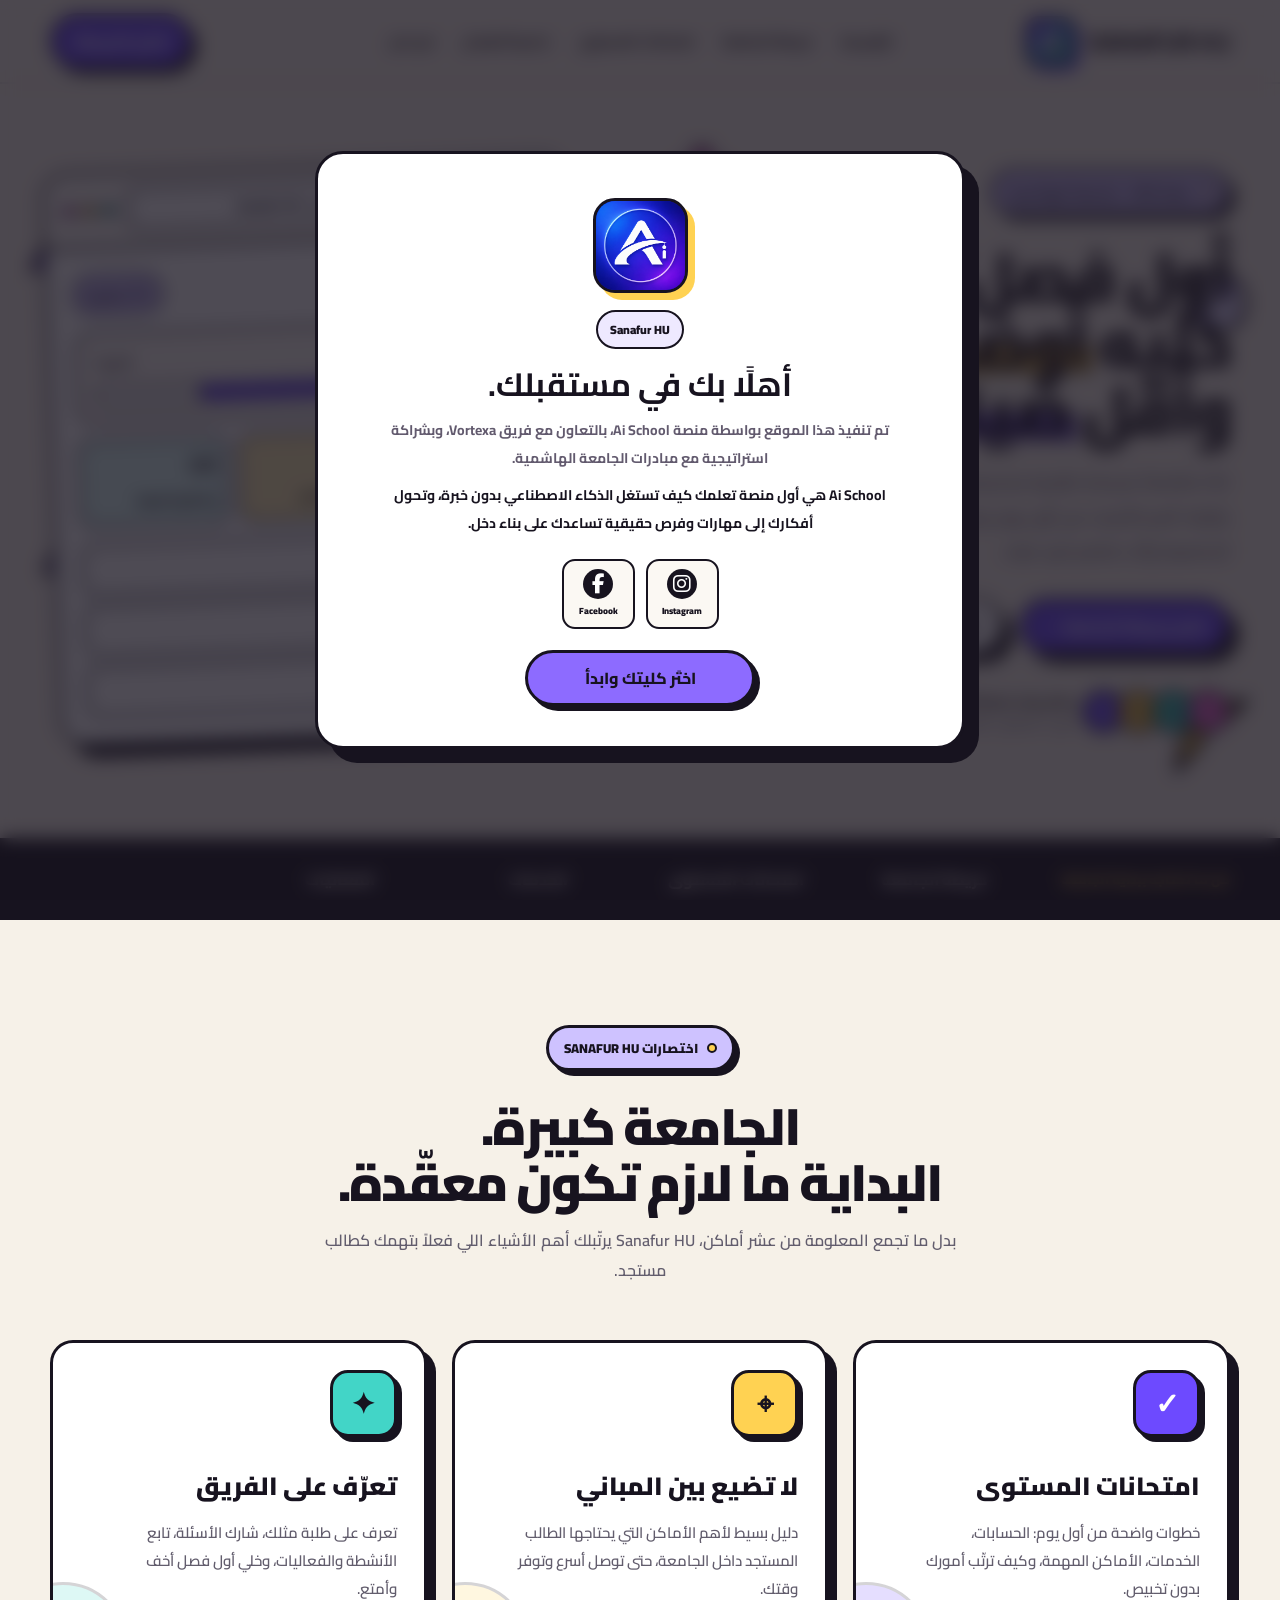
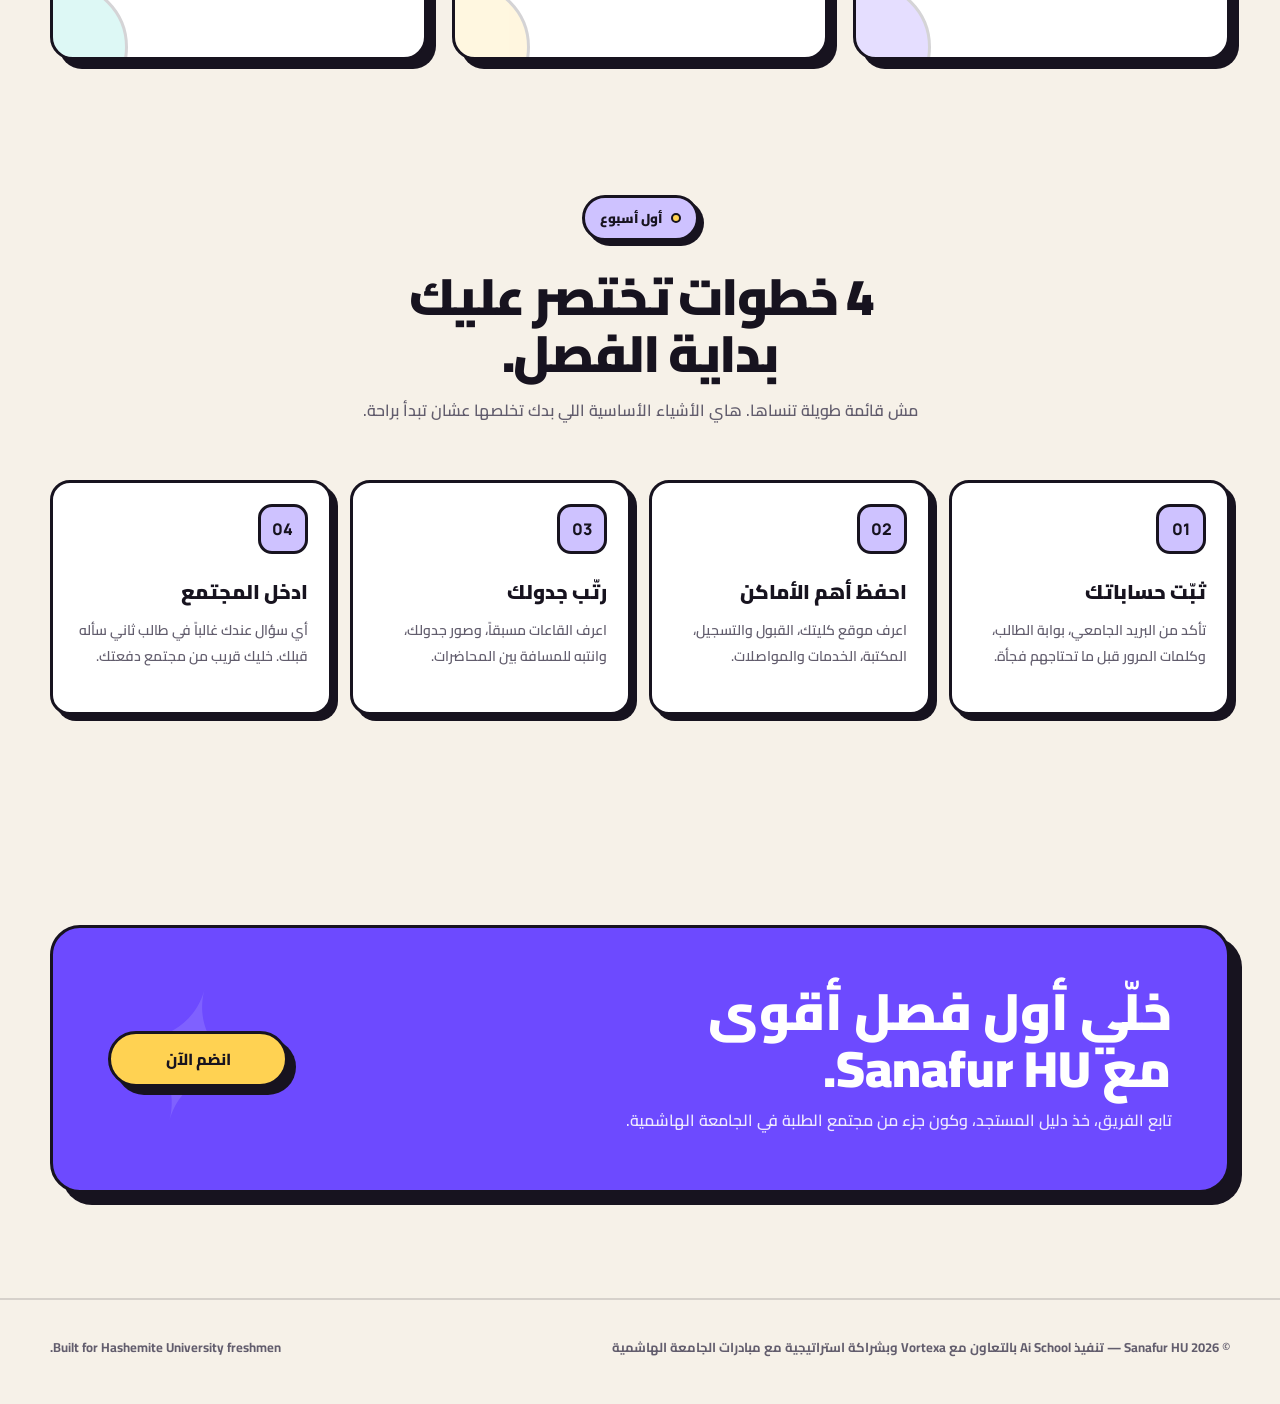
==== commit 7d1c78d6: "Update index.html" ====
--- a/index.html
+++ b/index.html
@@ -2537,6 +2537,16 @@
                 instagram:"https://www.instagram.com/artea_team_hu"
             }
         },
+          ather:{
+            name:" فريق صُنّاع الأثر",
+            description:"مبادرة طلابية تطوعية تابعة لكلية الملكة رانيا للطفولة في الجامعة الهاشمية، تجمع طلبة تخصصَي التربية الخاصة والطفولة المبكرة تحت هدف واحد: صناعة أثر إيجابي في المجتمع.نؤمن بأن التغيير يبدأ بخطوة، وأن لكل فرد حقًا في بيئة داعمة وشاملة؛ لذلك نسعى إلى نشر الوعي، وتعزيز ثقافة التطوع، ودعم الأشخاص ذوي الإعاقة، وتنفيذ مبادرات إنسانية ومجتمعية تُحدث فرقًا حقيقيًا، وتُسهم في بناء مجتمع أكثر وعيًا وتقبّلًا وإنسانية.💚 صُنّاع الأثر… نصنع اليوم أثرًا يضيء الغد.",
+            logo:"assets/initiatives/ather.jpeg",
+            materials:{label:"مصادر مواد ",url:"null"},
+            links:{
+                instagram:"https://www.instagram.com/sona3.alathar?xtok=MXhjODd1ZzJ6b2RveQ%3D%3D",
+                facebook:"https://www.facebook.com/share/1CPnbk99cT/?mibextid=wwXIfr"
+            }
+        },
         nashama:{
             name:"قائمة النشامى",
             description:"مبادرة طلابية تطوعية تابعة لعمادة شؤون الطلبة، نتخذ من الخدمة رسالة ومن العطاء سنّة. غايتنا خدمة الطالب، وجوهرنا عمل رصين يلتقي فيه الإتقان بالرؤية والمبادرة بالإخلاص. (قول . فعل . أثر)",
@@ -2555,6 +2565,7 @@
         "كلية تكنولوجيا المعلومات":"vortexa",
         "كلية التمريض":"nursing",
         "كلية العلوم التربوية":"artea",
+        "كلية الملكة رانيا للطفولة":"ather",
         "كلية العلوم":null,
         "كلية الطب":null,
         "كلية الصيدلة":null,
@@ -2563,7 +2574,6 @@
         "كلية الآداب":null,
         "كلية التربية البدنية وعلوم الرياضة":null,
         "كلية الموارد الطبيعية والبيئية":null,
-        "كلية الملكة رانيا للطفولة":null,
         "كلية الملكة رانيا للسياحة والتراث":null,
         "كلية الدراسات العليا":null,
         "كلية أخرى":null
